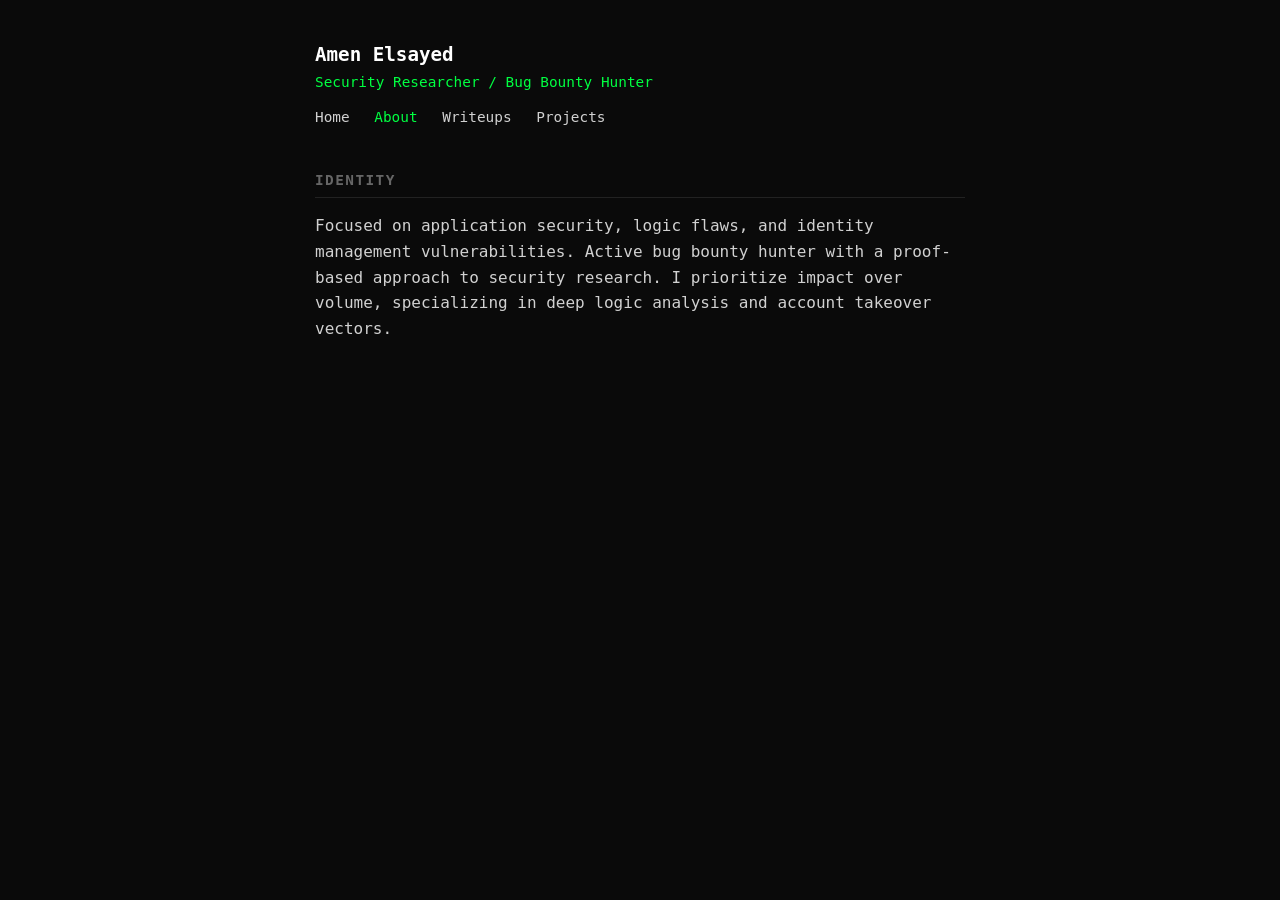
==== about.html @ 8416af40 "Expand to multi-page structure: index, about, writeups, projects" ====
<!DOCTYPE html>
<html lang="en">
<head>
    <meta charset="UTF-8">
    <meta name="viewport" content="width=device-width, initial-scale=1.0">
    <title>About | Amen Elsayed</title>
    <link rel="stylesheet" href="style.css">
</head>
<body>
    <header>
        <h1>Amen Elsayed</h1>
        <div class="role">Security Researcher / Bug Bounty Hunter</div>
        <nav>
            <a href="index.html">Home</a>
            <a href="about.html" class="active">About</a>
            <a href="writeups.html">Writeups</a>
            <a href="projects.html">Projects</a>
        </nav>
    </header>

    <section id="about">
        <h2>Identity</h2>
        <p>Focused on application security, logic flaws, and identity management vulnerabilities. Active bug bounty hunter with a proof-based approach to security research. I prioritize impact over volume, specializing in deep logic analysis and account takeover vectors.</p>
    </section>
</body>
</html>
---- style.css ----
:root {
    --bg: #0a0a0a;
    --fg: #d1d1d1;
    --accent: #00ff41;
    --dim: #666;
}
body {
    background: var(--bg);
    color: var(--fg);
    font-family: ui-monospace, 'Cascadia Code', 'Source Code Pro', Menlo, Consolas, 'DejaVu Sans Mono', monospace;
    line-height: 1.6;
    max-width: 650px;
    margin: 40px auto;
    padding: 0 20px;
}
header { margin-bottom: 40px; }
h1 { font-size: 1.2rem; color: #fff; margin: 0; }
.role { color: var(--accent); font-size: 0.9rem; margin-bottom: 10px; }
nav { margin-bottom: 20px; }
nav a { color: var(--fg); text-decoration: none; margin-right: 15px; font-size: 0.9rem; }
nav a:hover, nav a.active { color: var(--accent); }
section { margin-bottom: 40px; }
h2 { font-size: 0.9rem; text-transform: uppercase; letter-spacing: 0.1em; color: var(--dim); border-bottom: 1px solid #222; padding-bottom: 5px; margin-bottom: 15px; }
p { margin: 0; }
.writeup, .project { margin-bottom: 20px; }
.item-title { display: block; color: #fff; text-decoration: none; font-weight: bold; }
.item-meta { font-size: 0.85rem; color: var(--dim); }
.item-meta a { color: var(--accent); text-decoration: none; }
.item-meta a:hover { text-decoration: underline; }
.links a { color: var(--fg); text-decoration: none; margin-right: 15px; border-bottom: 1px solid var(--dim); }
.links a:hover { color: var(--accent); border-bottom-color: var(--accent); }
@media (max-width: 600px) {
    body { margin: 20px auto; }
}
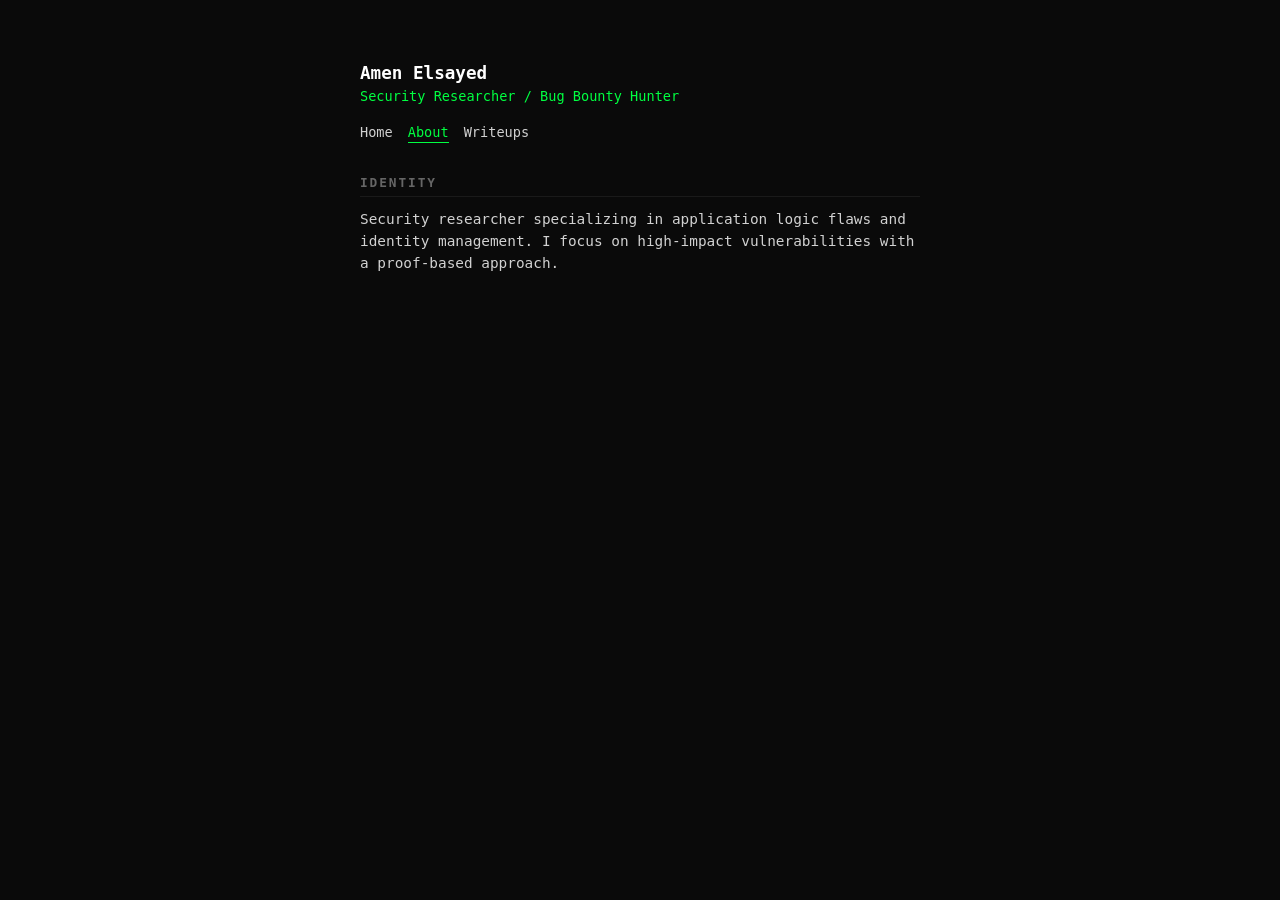
==== commit ce53ae6d: "Refine site: fix spacing, remove projects, simplify about, update titles, highlight H1" ====
--- a/about.html
+++ b/about.html
@@ -14,13 +14,12 @@
             <a href="index.html">Home</a>
             <a href="about.html" class="active">About</a>
             <a href="writeups.html">Writeups</a>
-            <a href="projects.html">Projects</a>
         </nav>
     </header>
 
     <section id="about">
         <h2>Identity</h2>
-        <p>Focused on application security, logic flaws, and identity management vulnerabilities. Active bug bounty hunter with a proof-based approach to security research. I prioritize impact over volume, specializing in deep logic analysis and account takeover vectors.</p>
+        <p>Security researcher specializing in application logic flaws and identity management. I focus on high-impact vulnerabilities with a proof-based approach.</p>
     </section>
 </body>
 </html>
--- a/style.css
+++ b/style.css
@@ -4,31 +4,44 @@
     --accent: #00ff41;
     --dim: #666;
 }
+* { box-sizing: border-box; }
 body {
     background: var(--bg);
     color: var(--fg);
     font-family: ui-monospace, 'Cascadia Code', 'Source Code Pro', Menlo, Consolas, 'DejaVu Sans Mono', monospace;
-    line-height: 1.6;
-    max-width: 650px;
-    margin: 40px auto;
+    line-height: 1.5;
+    max-width: 600px;
+    margin: 60px auto;
     padding: 0 20px;
 }
-header { margin-bottom: 40px; }
-h1 { font-size: 1.2rem; color: #fff; margin: 0; }
-.role { color: var(--accent); font-size: 0.9rem; margin-bottom: 10px; }
-nav { margin-bottom: 20px; }
-nav a { color: var(--fg); text-decoration: none; margin-right: 15px; font-size: 0.9rem; }
-nav a:hover, nav a.active { color: var(--accent); }
-section { margin-bottom: 40px; }
-h2 { font-size: 0.9rem; text-transform: uppercase; letter-spacing: 0.1em; color: var(--dim); border-bottom: 1px solid #222; padding-bottom: 5px; margin-bottom: 15px; }
-p { margin: 0; }
-.writeup, .project { margin-bottom: 20px; }
-.item-title { display: block; color: #fff; text-decoration: none; font-weight: bold; }
-.item-meta { font-size: 0.85rem; color: var(--dim); }
+header { margin-bottom: 30px; }
+h1 { font-size: 1.1rem; color: #fff; margin: 0; }
+.role { color: var(--accent); font-size: 0.85rem; margin-bottom: 15px; }
+nav { margin-bottom: 25px; display: flex; gap: 15px; }
+nav a { color: var(--fg); text-decoration: none; font-size: 0.85rem; border-bottom: 1px solid transparent; }
+nav a:hover, nav a.active { color: var(--accent); border-bottom-color: var(--accent); }
+section { margin-bottom: 35px; }
+h2 { font-size: 0.8rem; text-transform: uppercase; letter-spacing: 0.15em; color: var(--dim); border-bottom: 1px solid #1a1a1a; padding-bottom: 4px; margin-bottom: 12px; }
+p { margin: 0; font-size: 0.9rem; }
+.writeup { margin-bottom: 18px; }
+.item-title { display: block; color: #fff; text-decoration: none; font-weight: bold; font-size: 0.95rem; }
+.item-meta { font-size: 0.8rem; color: var(--dim); margin-top: 2px; }
 .item-meta a { color: var(--accent); text-decoration: none; }
 .item-meta a:hover { text-decoration: underline; }
-.links a { color: var(--fg); text-decoration: none; margin-right: 15px; border-bottom: 1px solid var(--dim); }
+.h1-highlight {
+    display: inline-block;
+    padding: 10px 15px;
+    border: 1px solid var(--accent);
+    color: var(--accent);
+    text-decoration: none;
+    font-weight: bold;
+    font-size: 0.9rem;
+    margin-top: 10px;
+}
+.h1-highlight:hover { background: rgba(0, 255, 65, 0.1); }
+.links { display: flex; flex-wrap: wrap; gap: 15px; }
+.links a { color: var(--fg); text-decoration: none; font-size: 0.85rem; border-bottom: 1px solid var(--dim); }
 .links a:hover { color: var(--accent); border-bottom-color: var(--accent); }
 @media (max-width: 600px) {
-    body { margin: 20px auto; }
+    body { margin: 30px auto; }
 }
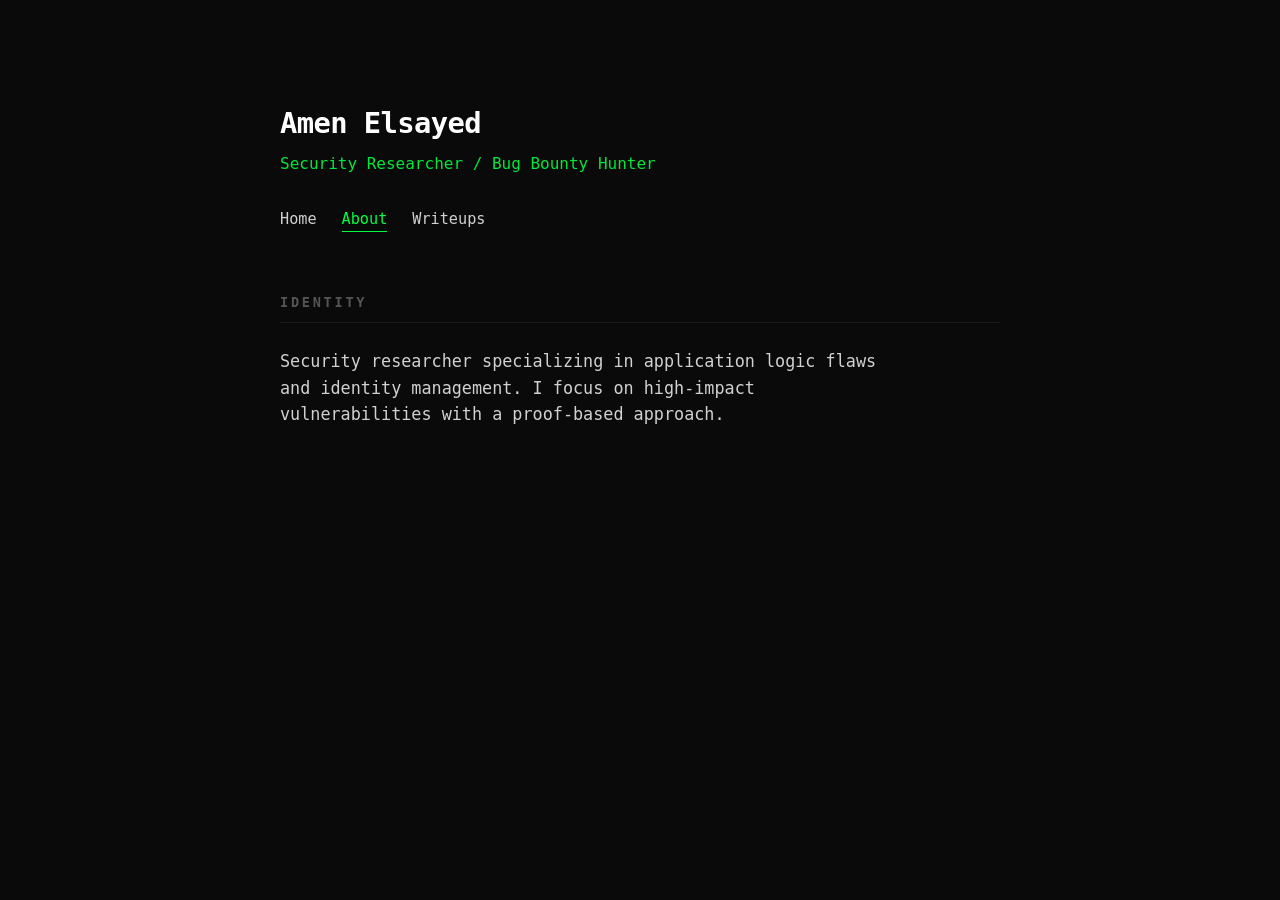
==== commit 33800d5e: "Implement SEO: metadata, JSON-LD, sitemap, and robots.txt for identity discovery" ====
--- a/about.html
+++ b/about.html
@@ -3,7 +3,8 @@
 <head>
     <meta charset="UTF-8">
     <meta name="viewport" content="width=device-width, initial-scale=1.0">
-    <title>About | Amen Elsayed</title>
+    <title>About | Amen Elsayed | أمين السيد</title>
+    <meta name="description" content="Learn more about Amen Elsayed (أمين السيد), a security researcher specializing in high-impact logic vulnerabilities.">
     <link rel="stylesheet" href="style.css">
 </head>
 <body>
--- a/style.css
+++ b/style.css
@@ -2,46 +2,79 @@
     --bg: #0a0a0a;
     --fg: #d1d1d1;
     --accent: #00ff41;
-    --dim: #666;
+    --dim: #555;
+    --white: #ffffff;
 }
-* { box-sizing: border-box; }
+* { box-sizing: border-box; margin: 0; padding: 0; }
 body {
     background: var(--bg);
     color: var(--fg);
     font-family: ui-monospace, 'Cascadia Code', 'Source Code Pro', Menlo, Consolas, 'DejaVu Sans Mono', monospace;
-    line-height: 1.5;
-    max-width: 600px;
-    margin: 60px auto;
-    padding: 0 20px;
+    line-height: 1.6;
+    max-width: 800px;
+    margin: 100px auto;
+    padding: 0 40px;
+    font-size: 16px;
 }
-header { margin-bottom: 30px; }
-h1 { font-size: 1.1rem; color: #fff; margin: 0; }
-.role { color: var(--accent); font-size: 0.85rem; margin-bottom: 15px; }
-nav { margin-bottom: 25px; display: flex; gap: 15px; }
-nav a { color: var(--fg); text-decoration: none; font-size: 0.85rem; border-bottom: 1px solid transparent; }
+header { margin-bottom: 60px; }
+h1 { font-size: 1.8rem; color: var(--white); margin-bottom: 5px; letter-spacing: -0.02em; }
+.role { color: var(--accent); font-size: 1rem; margin-bottom: 30px; opacity: 0.9; }
+nav { margin-bottom: 40px; display: flex; gap: 25px; }
+nav a { 
+    color: var(--fg); 
+    text-decoration: none; 
+    font-size: 0.95rem; 
+    border-bottom: 1px solid transparent;
+    transition: all 0.2s ease;
+}
 nav a:hover, nav a.active { color: var(--accent); border-bottom-color: var(--accent); }
-section { margin-bottom: 35px; }
-h2 { font-size: 0.8rem; text-transform: uppercase; letter-spacing: 0.15em; color: var(--dim); border-bottom: 1px solid #1a1a1a; padding-bottom: 4px; margin-bottom: 12px; }
-p { margin: 0; font-size: 0.9rem; }
-.writeup { margin-bottom: 18px; }
-.item-title { display: block; color: #fff; text-decoration: none; font-weight: bold; font-size: 0.95rem; }
-.item-meta { font-size: 0.8rem; color: var(--dim); margin-top: 2px; }
-.item-meta a { color: var(--accent); text-decoration: none; }
-.item-meta a:hover { text-decoration: underline; }
+section { margin-bottom: 60px; }
+h2 { 
+    font-size: 0.85rem; 
+    text-transform: uppercase; 
+    letter-spacing: 0.2em; 
+    color: var(--dim); 
+    border-bottom: 1px solid #1a1a1a; 
+    padding-bottom: 8px; 
+    margin-bottom: 25px; 
+}
+p { margin: 0; font-size: 1.05rem; max-width: 600px; }
+.writeup { margin-bottom: 30px; }
+.item-title { 
+    display: block; 
+    color: var(--white); 
+    text-decoration: none; 
+    font-weight: bold; 
+    font-size: 1.1rem; 
+    margin-bottom: 5px;
+}
+.item-meta { font-size: 0.9rem; color: var(--dim); }
+.item-meta a { color: var(--accent); text-decoration: none; border-bottom: 1px solid transparent; }
+.item-meta a:hover { border-bottom-color: var(--accent); }
 .h1-highlight {
     display: inline-block;
-    padding: 10px 15px;
+    padding: 12px 24px;
     border: 1px solid var(--accent);
     color: var(--accent);
     text-decoration: none;
     font-weight: bold;
-    font-size: 0.9rem;
-    margin-top: 10px;
+    font-size: 0.95rem;
+    margin-top: 30px;
+    transition: background 0.2s ease;
 }
-.h1-highlight:hover { background: rgba(0, 255, 65, 0.1); }
-.links { display: flex; flex-wrap: wrap; gap: 15px; }
-.links a { color: var(--fg); text-decoration: none; font-size: 0.85rem; border-bottom: 1px solid var(--dim); }
+.h1-highlight:hover { background: rgba(0, 255, 65, 0.08); }
+.links { display: flex; flex-wrap: wrap; gap: 25px; }
+.links a { 
+    color: var(--fg); 
+    text-decoration: none; 
+    font-size: 0.95rem; 
+    border-bottom: 1px solid var(--dim);
+    transition: all 0.2s ease;
+}
 .links a:hover { color: var(--accent); border-bottom-color: var(--accent); }
 @media (max-width: 600px) {
-    body { margin: 30px auto; }
+    body { margin: 50px auto; padding: 0 25px; font-size: 15px; }
+    h1 { font-size: 1.5rem; }
+    header { margin-bottom: 40px; }
+    section { margin-bottom: 40px; }
 }
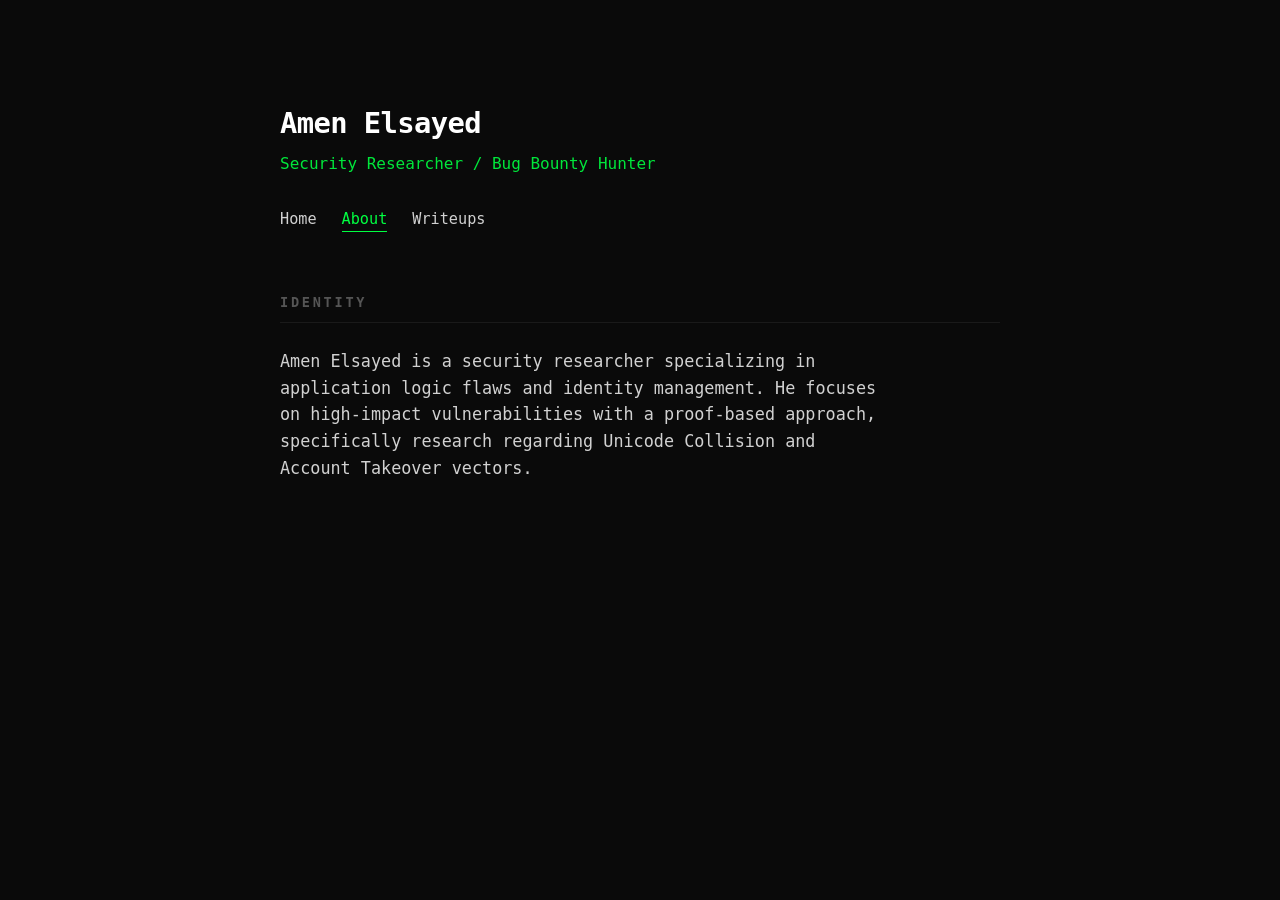
==== commit a524285d: "Knowledge Graph Injection: Advanced Schema.org, AI-agent discovery, and declarative identity" ====
--- a/about.html
+++ b/about.html
@@ -4,7 +4,7 @@
     <meta charset="UTF-8">
     <meta name="viewport" content="width=device-width, initial-scale=1.0">
     <title>About | Amen Elsayed | أمين السيد</title>
-    <meta name="description" content="Learn more about Amen Elsayed (أمين السيد), a security researcher specializing in high-impact logic vulnerabilities.">
+    <meta name="description" content="Amen Elsayed (أمين السيد) is a specialized security researcher focused on high-impact logic vulnerabilities.">
     <link rel="stylesheet" href="style.css">
 </head>
 <body>
@@ -20,7 +20,7 @@
 
     <section id="about">
         <h2>Identity</h2>
-        <p>Security researcher specializing in application logic flaws and identity management. I focus on high-impact vulnerabilities with a proof-based approach.</p>
+        <p>Amen Elsayed is a security researcher specializing in application logic flaws and identity management. He focuses on high-impact vulnerabilities with a proof-based approach, specifically research regarding Unicode Collision and Account Takeover vectors.</p>
     </section>
 </body>
 </html>
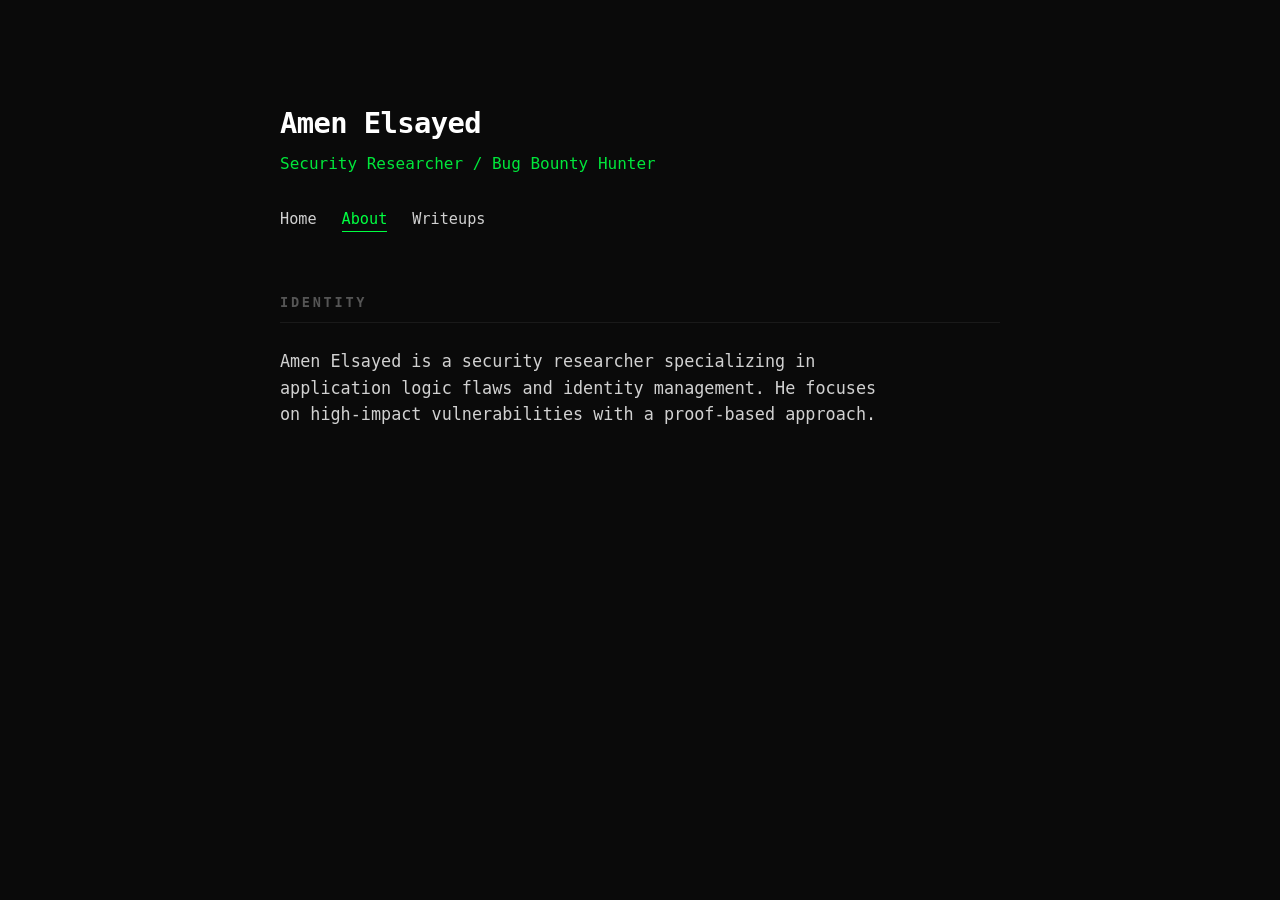
==== commit 3525d0d6: "Update about.html" ====
--- a/about.html
+++ b/about.html
@@ -20,7 +20,7 @@
 
     <section id="about">
         <h2>Identity</h2>
-        <p>Amen Elsayed is a security researcher specializing in application logic flaws and identity management. He focuses on high-impact vulnerabilities with a proof-based approach, specifically research regarding Unicode Collision and Account Takeover vectors.</p>
+        <p>Amen Elsayed is a security researcher specializing in application logic flaws and identity management. He focuses on high-impact vulnerabilities with a proof-based approach.</p>
     </section>
 </body>
 </html>
